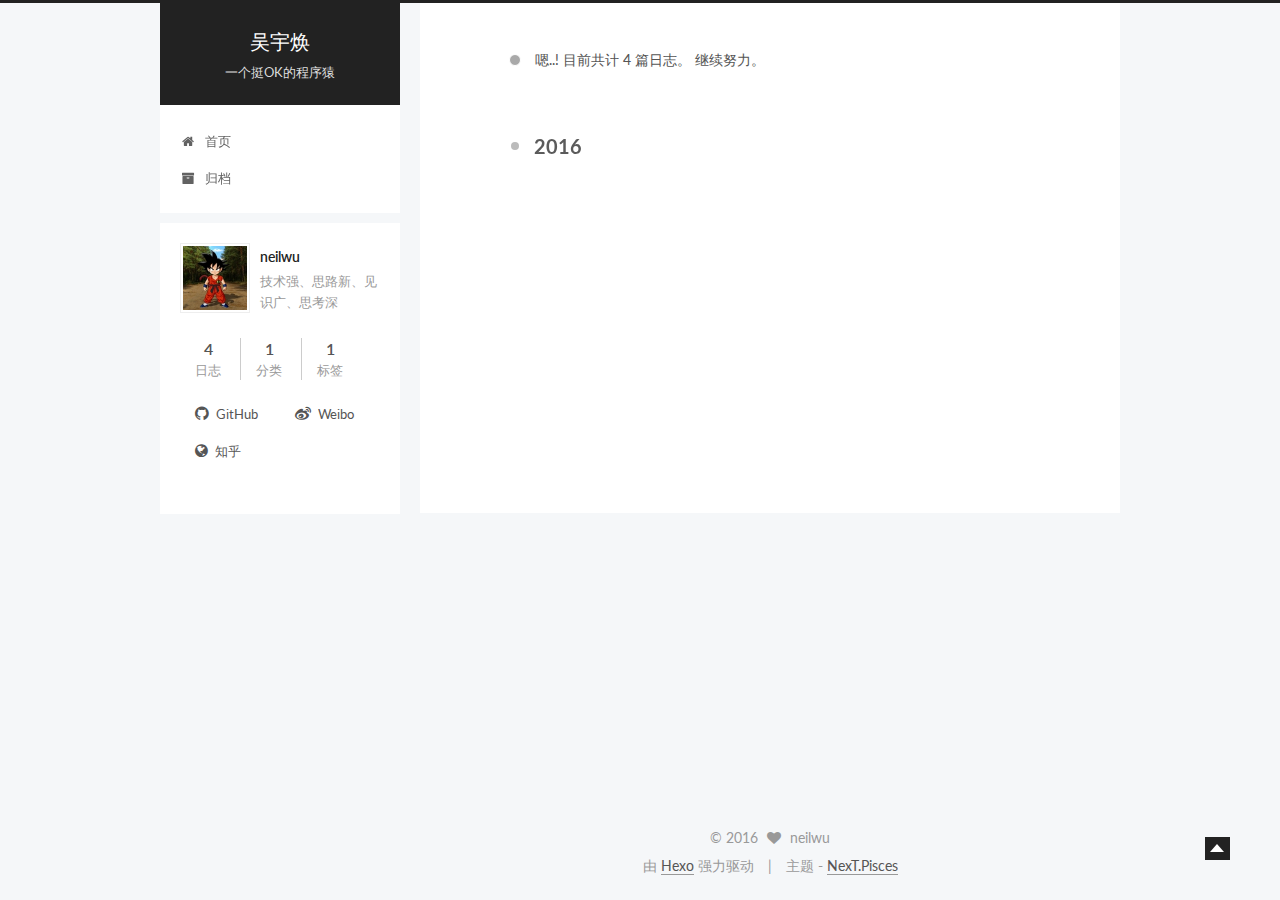
==== archives/index.html @ 469b1f45 "Site updated: 2016-02-02 16:40:14" ====
<!doctype html>



  


<html class="theme-next pisces use-motion">
<head>
  <meta charset="UTF-8"/>
<meta http-equiv="X-UA-Compatible" content="IE=edge,chrome=1" />
<meta name="viewport" content="width=device-width, initial-scale=1, maximum-scale=1"/>



<meta http-equiv="Cache-Control" content="no-transform" />
<meta http-equiv="Cache-Control" content="no-siteapp" />












  <link href="/vendors/fancybox/source/jquery.fancybox.css?v=2.1.5" rel="stylesheet" type="text/css"/>




  <link href="//fonts.googleapis.com/css?family=Lato:300,400,700,400italic&subset=latin,latin-ext" rel="stylesheet" type="text/css">



<link href="/vendors/font-awesome/css/font-awesome.min.css?v=4.4.0" rel="stylesheet" type="text/css" />

<link href="/css/main.css?v=0.5.0" rel="stylesheet" type="text/css" />


  <meta name="keywords" content="Hexo, NexT" />








  <link rel="shortcut icon" type="image/x-icon" href="/favicon.ico?v=0.5.0" />






<meta name="description">
<meta property="og:type" content="website">
<meta property="og:title" content="吴宇焕">
<meta property="og:url" content="http://wyhuan.github.io/archives/index.html">
<meta property="og:site_name" content="吴宇焕">
<meta property="og:description">
<meta name="twitter:card" content="summary">
<meta name="twitter:title" content="吴宇焕">
<meta name="twitter:description">



<script type="text/javascript" id="hexo.configuration">
  var NexT = window.NexT || {};
  var CONFIG = {
    scheme: 'Pisces',
    sidebar: {"position":"left","display":"post"},
    fancybox: true,
    motion: true,
    duoshuo: {
      userId: 0,
      author: '博主'
    }
  };
</script>

  <title> 归档 | 吴宇焕 </title>
</head>

<body itemscope itemtype="http://schema.org/WebPage" lang="zh-Hans">

  


<script>
  (function(i,s,o,g,r,a,m){i['GoogleAnalyticsObject']=r;i[r]=i[r]||function(){
            (i[r].q=i[r].q||[]).push(arguments)},i[r].l=1*new Date();a=s.createElement(o),
          m=s.getElementsByTagName(o)[0];a.async=1;a.src=g;m.parentNode.insertBefore(a,m)
  })(window,document,'script','//www.google-analytics.com/analytics.js','ga');
  ga('create', 'UA-72637749-1', 'auto');
  ga('send', 'pageview');
</script>







  
  
    
  

  <div class="container one-collumn sidebar-position-left  page-archive  ">
    <div class="headband"></div>

    <header id="header" class="header" itemscope itemtype="http://schema.org/WPHeader">
      <div class="header-inner"><div class="site-meta ">
  

  <div class="custom-logo-site-title">
    <a href="/"  class="brand" rel="start">
      <span class="logo-line-before"><i></i></span>
      <span class="site-title">吴宇焕</span>
      <span class="logo-line-after"><i></i></span>
    </a>
  </div>
  <p class="site-subtitle">一个挺OK的程序猿</p>
</div>

<div class="site-nav-toggle">
  <button>
    <span class="btn-bar"></span>
    <span class="btn-bar"></span>
    <span class="btn-bar"></span>
  </button>
</div>

<nav class="site-nav">
  

  
    <ul id="menu" class="menu ">
      
        
        <li class="menu-item menu-item-home">
          <a href="/" rel="section">
            
              <i class="menu-item-icon fa fa-home fa-fw"></i> <br />
            
            首页
          </a>
        </li>
      
        
        <li class="menu-item menu-item-archives">
          <a href="/archives" rel="section">
            
              <i class="menu-item-icon fa fa-archive fa-fw"></i> <br />
            
            归档
          </a>
        </li>
      

      
      
      
    </ul>
  

  
</nav>

 </div>
    </header>

    <main id="main" class="main">
      <div class="main-inner">
        <div class="content-wrap">
          <div id="content" class="content">
            

  <section id="posts" class="posts-collapse">
    <span class="archive-move-on"></span>

    <span class="archive-page-counter">
      
      
      
        
      
      嗯..! 目前共计 4 篇日志。 继续努力。
    </span>

    

      
      
      

      
        
        <div class="collection-title">
          <h2 class="archive-year motion-element" id="archive-year-2016">2016</h2>
        </div>
      
      

      

  <article class="post post-type-tags" itemscope itemtype="http://schema.org/Article">
    <header class="post-header">

      <h1 class="post-title">
        
            <a class="post-title-link" href="/2016/02/02/【rom类】Android Recents App应用无法关闭引起的适配问题/" itemprop="url">
              
                <span itemprop="name">【rom类】Android Recents App应用无法关闭引起的适配问题</span>
              
            </a>
        
      </h1>

      <div class="post-meta">
        <time class="post-time" itemprop="dateCreated"
              datetime="2016-02-02T16:30:08+08:00"
              content="2016-02-02" >
          02-02
        </time>
      </div>

    </header>
  </article>



    

      
      
      

      
      

      

  <article class="post post-type-tags" itemscope itemtype="http://schema.org/Article">
    <header class="post-header">

      <h1 class="post-title">
        
            <a class="post-title-link" href="/2016/01/25/【相机类】Camera拍照时快门咔嚓声适配问题/" itemprop="url">
              
                <span itemprop="name">【相机类】Camera拍照时快门咔嚓声适配问题</span>
              
            </a>
        
      </h1>

      <div class="post-meta">
        <time class="post-time" itemprop="dateCreated"
              datetime="2016-01-25T10:52:23+08:00"
              content="2016-01-25" >
          01-25
        </time>
      </div>

    </header>
  </article>



    

      
      
      

      
      

      

  <article class="post post-type-tags" itemscope itemtype="http://schema.org/Article">
    <header class="post-header">

      <h1 class="post-title">
        
            <a class="post-title-link" href="/2016/01/25/【文件类】获取Android机型设备信息的适配差异问题/" itemprop="url">
              
                <span itemprop="name">【文件类】获取Android机型设备信息的适配差异问题</span>
              
            </a>
        
      </h1>

      <div class="post-meta">
        <time class="post-time" itemprop="dateCreated"
              datetime="2016-01-25T10:52:22+08:00"
              content="2016-01-25" >
          01-25
        </time>
      </div>

    </header>
  </article>



    

      
      
      

      
      

      

  <article class="post post-type-tags" itemscope itemtype="http://schema.org/Article">
    <header class="post-header">

      <h1 class="post-title">
        
            <a class="post-title-link" href="/2016/01/25/【音频类】当Android手机插入耳机后仍为外放的尴尬/" itemprop="url">
              
                <span itemprop="name">【音频类】当Android手机插入耳机后仍为外放的尴尬</span>
              
            </a>
        
      </h1>

      <div class="post-meta">
        <time class="post-time" itemprop="dateCreated"
              datetime="2016-01-25T10:52:21+08:00"
              content="2016-01-25" >
          01-25
        </time>
      </div>

    </header>
  </article>



    

  </section>

  



          </div>
          


          

        </div>
        
          
  
  <div class="sidebar-toggle">
    <div class="sidebar-toggle-line-wrap">
      <span class="sidebar-toggle-line sidebar-toggle-line-first"></span>
      <span class="sidebar-toggle-line sidebar-toggle-line-middle"></span>
      <span class="sidebar-toggle-line sidebar-toggle-line-last"></span>
    </div>
  </div>

  <aside id="sidebar" class="sidebar">
    <div class="sidebar-inner">

      

      

      <section class="site-overview sidebar-panel  sidebar-panel-active ">
        <div class="site-author motion-element" itemprop="author" itemscope itemtype="http://schema.org/Person">
          <img class="site-author-image" itemprop="image"
               src="/images/avatar.jpg"
               alt="neilwu" />
          <p class="site-author-name" itemprop="name">neilwu</p>
          <p class="site-description motion-element" itemprop="description">技术强、思路新、见识广、思考深</p>
        </div>
        <nav class="site-state motion-element">
          <div class="site-state-item site-state-posts">
            <a href="/archives">
              <span class="site-state-item-count">4</span>
              <span class="site-state-item-name">日志</span>
            </a>
          </div>

          <div class="site-state-item site-state-categories">
            
              <span class="site-state-item-count">1</span>
              <span class="site-state-item-name">分类</span>
              
          </div>

          <div class="site-state-item site-state-tags">
            
              <span class="site-state-item-count">1</span>
              <span class="site-state-item-name">标签</span>
              
          </div>

        </nav>

        

        <div class="links-of-author motion-element">
          
            
              <span class="links-of-author-item">
                <a href="https://github.com/wyhuan" target="_blank">
                  
                    <i class="fa fa-github"></i> GitHub
                  
                </a>
              </span>
            
              <span class="links-of-author-item">
                <a href="http://weibo.com/471738293" target="_blank">
                  
                    <i class="fa fa-weibo"></i> Weibo
                  
                </a>
              </span>
            
              <span class="links-of-author-item">
                <a href="https://www.zhihu.com/people/wu-neil-51" target="_blank">
                  
                    <i class="fa fa-globe"></i> 知乎
                  
                </a>
              </span>
            
          
        </div>

        
        

        <div class="links-of-author motion-element">
          
        </div>

      </section>

      

    </div>
  </aside>


        
      </div>
    </main>

    <footer id="footer" class="footer">
      <div class="footer-inner">
        <div class="copyright" >
  
  &copy; 
  <span itemprop="copyrightYear">2016</span>
  <span class="with-love">
    <i class="icon-next-heart fa fa-heart"></i>
  </span>
  <span class="author" itemprop="copyrightHolder">neilwu</span>
</div>

<div class="powered-by">
  由 <a class="theme-link" href="http://hexo.io">Hexo</a> 强力驱动
</div>

<div class="theme-info">
  主题 -
  <a class="theme-link" href="https://github.com/iissnan/hexo-theme-next">
    NexT.Pisces
  </a>
</div>



      </div>
    </footer>

    <div class="back-to-top"></div>
  </div>

  


  



  <script type="text/javascript" src="/vendors/jquery/index.js?v=2.1.3"></script>

  <script type="text/javascript" src="/vendors/fastclick/lib/fastclick.min.js?v=1.0.6"></script>

  <script type="text/javascript" src="/vendors/jquery_lazyload/jquery.lazyload.js?v=1.9.7"></script>

  <script type="text/javascript" src="/vendors/velocity/velocity.min.js"></script>

  <script type="text/javascript" src="/vendors/velocity/velocity.ui.min.js"></script>

  <script type="text/javascript" src="/vendors/fancybox/source/jquery.fancybox.pack.js"></script>


  


  <script type="text/javascript" src="/js/src/utils.js?v=0.5.0"></script>

  <script type="text/javascript" src="/js/src/motion.js?v=0.5.0"></script>



  
  


  <script type="text/javascript" src="/js/src/affix.js?v=0.5.0"></script>

  <script type="text/javascript" src="/js/src/schemes/pisces.js?v=0.5.0"></script>



  
  
    <script type="text/javascript" id="motion.page.archive">
      $('.archive-year').velocity('transition.slideLeftIn');
    </script>
  


  


  <script type="text/javascript" src="/js/src/bootstrap.js?v=0.5.0"></script>



  

  
    
  

  <script type="text/javascript">
    var duoshuoQuery = {short_name:"neilwu"};
    (function() {
      var ds = document.createElement('script');
      ds.type = 'text/javascript';ds.async = true;
      ds.id = 'duoshuo-script';
      ds.src = (document.location.protocol == 'https:' ? 'https:' : 'http:') + '//static.duoshuo.com/embed.js';
      ds.charset = 'UTF-8';
      (document.getElementsByTagName('head')[0]
      || document.getElementsByTagName('body')[0]).appendChild(ds);
    })();
  </script>

  
    
  





  
  

  
  


</body>
</html>
---- css/main.css ----
/* normalize.css v3.0.2 | MIT License | git.io/normalize */
html {
  font-family: sans-serif; /* 1 */
  -ms-text-size-adjust: 100%; /* 2 */
  -webkit-text-size-adjust: 100%; /* 2 */
}
body {
  margin: 0;
}
article,
aside,
details,
figcaption,
figure,
footer,
header,
hgroup,
main,
menu,
nav,
section,
summary {
  display: block;
}
audio,
canvas,
progress,
video {
  display: inline-block; /* 1 */
  vertical-align: baseline; /* 2 */
}
audio:not([controls]) {
  display: none;
  height: 0;
}
[hidden],
template {
  display: none;
}
a {
  background-color: transparent;
}
a:active,
a:hover {
  outline: 0;
}
abbr[title] {
  border-bottom: 1px dotted;
}
b,
strong {
  font-weight: bold;
}
dfn {
  font-style: italic;
}
h1 {
  font-size: 2em;
  margin: 0.67em 0;
}
mark {
  background: #ff0;
  color: #000;
}
small {
  font-size: 80%;
}
sub,
sup {
  font-size: 75%;
  line-height: 0;
  position: relative;
  vertical-align: baseline;
}
sup {
  top: -0.5em;
}
sub {
  bottom: -0.25em;
}
img {
  border: 0;
}
svg:not(:root) {
  overflow: hidden;
}
figure {
  margin: 1em 40px;
}
hr {
  -moz-box-sizing: content-box;
  box-sizing: content-box;
  height: 0;
}
pre {
  overflow: auto;
}
code,
kbd,
pre,
samp {
  font-family: monospace, monospace;
  font-size: 1em;
}
button,
input,
optgroup,
select,
textarea {
  color: inherit; /* 1 */
  font: inherit; /* 2 */
  margin: 0; /* 3 */
}
button {
  overflow: visible;
}
button,
select {
  text-transform: none;
}
button,
html input[type="button"],
input[type="reset"],
input[type="submit"] {
  -webkit-appearance: button; /* 2 */
  cursor: pointer; /* 3 */
}
button[disabled],
html input[disabled] {
  cursor: default;
}
button::-moz-focus-inner,
input::-moz-focus-inner {
  border: 0;
  padding: 0;
}
input {
  line-height: normal;
}
input[type="checkbox"],
input[type="radio"] {
  box-sizing: border-box; /* 1 */
  padding: 0; /* 2 */
}
input[type="number"]::-webkit-inner-spin-button,
input[type="number"]::-webkit-outer-spin-button {
  height: auto;
}
input[type="search"] {
  -webkit-appearance: textfield; /* 1 */
  -moz-box-sizing: content-box;
  -webkit-box-sizing: content-box; /* 2 */
  box-sizing: content-box;
}
input[type="search"]::-webkit-search-cancel-button,
input[type="search"]::-webkit-search-decoration {
  -webkit-appearance: none;
}
fieldset {
  border: 1px solid #c0c0c0;
  margin: 0 2px;
  padding: 0.35em 0.625em 0.75em;
}
legend {
  border: 0; /* 1 */
  padding: 0; /* 2 */
}
textarea {
  overflow: auto;
}
optgroup {
  font-weight: bold;
}
table {
  border-collapse: collapse;
  border-spacing: 0;
}
td,
th {
  padding: 0;
}
::selection {
  background: #262a30;
  color: #fff;
}
body {
  position: relative;
  font-family: Lato, "PingFang SC", "Microsoft YaHei", sans-serif;
  font-size: 14px;
  line-height: 2;
  color: #555;
  background: #fff;
}
@media (max-width: 767px) {
  body {
    padding-right: 0 !important;
  }
}
@media (min-width: 768px) and (max-width: 991px) {
  body {
    padding-right: 0 !important;
  }
}
@media (min-width: 1600px) {
  body {
    font-size: 16px;
  }
}
h1,
h2,
h3,
h4,
h5,
h6 {
  margin: 0;
  padding: 0;
  font-weight: bold;
  line-height: 1.5;
  font-family: Lato, "PingFang SC", "Microsoft YaHei", sans-serif;
}
h2,
h3,
h4,
h5,
h6 {
  margin: 20px 0 15px;
}
h1 {
  font-size: 22px;
}
@media (max-width: 767px) {
  h1 {
    font-size: 18px;
  }
}
h2 {
  font-size: 20px;
}
@media (max-width: 767px) {
  h2 {
    font-size: 16px;
  }
}
h3 {
  font-size: 18px;
}
@media (max-width: 767px) {
  h3 {
    font-size: 14px;
  }
}
h4 {
  font-size: 16px;
}
@media (max-width: 767px) {
  h4 {
    font-size: 12px;
  }
}
h5 {
  font-size: 14px;
}
@media (max-width: 767px) {
  h5 {
    font-size: 10px;
  }
}
h6 {
  font-size: 12px;
}
@media (max-width: 767px) {
  h6 {
    font-size: 8px;
  }
}
p {
  margin: 0 0 25px 0;
}
a {
  color: #555;
  text-decoration: none;
  border-bottom: 1px solid #999;
  word-wrap: break-word;
}
a:hover {
  color: #222;
  border-bottom-color: #222;
}
ul {
  list-style: none;
}
blockquote {
  margin: 0;
  padding: 0;
}
img {
  display: block;
  margin: auto;
  max-width: 100%;
  height: auto;
}
hr {
  margin: 40px 0;
  height: 3px;
  border: none;
  background-color: #ddd;
  background-image: repeating-linear-gradient(-45deg, #fff, #fff 4px, transparent 4px, transparent 8px);
}
blockquote {
  padding: 0 15px;
  color: #666;
  border-left: 4px solid #ddd;
}
blockquote cite::before {
  content: "-";
  padding: 0 5px;
}
dt {
  font-weight: 700;
}
dd {
  margin: 0;
  padding: 0;
}
.text-left {
  text-align: left;
}
.text-center {
  text-align: center;
}
.text-right {
  text-align: right;
}
.text-justify {
  text-align: justify;
}
.text-nowrap {
  white-space: nowrap;
}
.text-lowercase {
  text-transform: lowercase;
}
.text-uppercase {
  text-transform: uppercase;
}
.text-capitalize {
  text-transform: capitalize;
}
.center-block {
  display: block;
  margin-left: auto;
  margin-right: auto;
}
.clearfix:before,
.clearfix:after {
  content: " ";
  display: table;
}
.clearfix:after {
  clear: both;
}
.pullquote {
  width: 45%;
}
.pullquote.left {
  float: left;
  margin-left: 5px;
  margin-right: 10px;
}
.pullquote.right {
  float: right;
  margin-left: 10px;
  margin-right: 5px;
}
.highlight table,
.gist table {
  width: auto;
}
.highlight table td,
.gist table td {
  border: none;
}
.highlight a,
.gist a {
  color: #222 !important;
  text-decoration: none !important;
}
.video-container {
  position: relative;
  padding-top: 60%;
  height: 0;
  overflow: hidden;
}
.video-container iframe,
.video-container object,
.video-container embed {
  position: absolute;
  top: 0;
  left: 0;
  width: 100%;
  height: 100%;
}
.affix.affix.affix {
  position: fixed;
}
.translation {
  margin-top: -20px;
  font-size: 14px;
  color: #999;
}
.use-motion .motion-element {
  opacity: 0;
}
table {
  margin: 20px 0;
  width: 100%;
  border-collapse: collapse;
  border-spacing: 0;
  border: 1px solid #ddd;
  font-size: 14px;
}
table>tbody>tr:nth-of-type(odd) {
  background-color: #f9f9f9;
}
table>tbody>tr:hover {
  background-color: #f5f5f5;
}
caption,
th,
td {
  padding: 8px;
  text-align: left;
  vertical-align: middle;
  font-weight: normal;
}
th,
td {
  border-bottom: 3px solid #ddd;
  border-right: 1px solid #eee;
}
th {
  padding-bottom: 10px;
  font-weight: 700;
}
td {
  border-bottom-width: 1px;
}
html,
body {
  height: 100%;
}
.container {
  position: relative;
  min-height: 100%;
}
.header-inner {
  margin: 0 auto;
  padding: 100px 0 70px;
  width: 700px;
}
@media (min-width: 1600px) {
  .container .header-inner {
    width: 900px;
  }
}
.main {
  padding-bottom: 150px;
}
.main-inner {
  margin: 0 auto;
  width: 700px;
}
@media (min-width: 1600px) {
  .container .main-inner {
    width: 900px;
  }
}
.footer {
  position: absolute;
  left: 0;
  bottom: 0;
  width: 100%;
  min-height: 50px;
}
.footer-inner {
  box-sizing: border-box;
  margin: 20px auto;
  width: 700px;
}
@media (min-width: 1600px) {
  .container .footer-inner {
    width: 900px;
  }
}
pre,
.highlight {
  background: #f7f7f7;
  margin: 20px 0;
  padding: 15px;
  overflow: auto;
  font-size: 13px;
  color: #4d4d4c;
  line-height: 1.6;
}
.highlight .gutter pre,
.gist .gist-file .gist-data .line-numbers {
  color: #666;
}
pre,
code {
  font-family: "Input Mono", "PT Mono", Consolas, Monaco, Menlo, monospace;
}
code {
  word-break: break-all;
  background: #eee;
  text-shadow: 0 1px #fff;
  padding: 0 0.3em;
}
pre code {
  background: none;
  text-shadow: none;
  padding: 0;
}
.highlight pre {
  border: none;
  margin: 0;
  padding: 1px;
}
.highlight table {
  margin: 0;
  width: auto;
  border: none;
}
.highlight td {
  border: none;
  padding: 0;
}
.highlight figcaption {
  font-size: 0.85em;
  color: #8e908c;
  line-height: 1em;
  margin-bottom: 1em;
}
.highlight figcaption:before,
.highlight figcaption:after {
  content: " ";
  display: table;
}
.highlight figcaption:after {
  clear: both;
}
.highlight figcaption a {
  float: right;
}
.highlight .gutter pre {
  text-align: right;
  padding-right: 20px;
}
.highlight .line {
  height: 20px;
}
.gist {
  margin: 20px 0;
  border-style: solid;
  border-color: #ccc;
  border-width: 1px 0;
  background: #f7f7f7;
  padding: 15px 40px 15px 15px;
}
.gist .gist-file {
  border: none;
  font-family: "Input Mono", "PT Mono", Consolas, Monaco, Menlo, monospace;
  margin: 0;
}
.gist .gist-file .gist-data {
  background: none;
  border: none;
}
.gist .gist-file .gist-data .line-numbers {
  background: none;
  border: none;
  padding: 0 20px 0 0;
}
.gist .gist-file .gist-data .line-data {
  padding: 0 !important;
}
.gist .gist-file .highlight {
  margin: 0;
  padding: 0;
  border: none;
}
.gist .gist-file .gist-meta {
  background: #f7f7f7;
  color: #8e908c;
  font: 13px Lato, "PingFang SC", "Microsoft YaHei", sans-serif;
  text-shadow: 0 0;
  padding: 0;
  margin-top: 1em;
  margin-left: 40px;
}
.gist .gist-file .gist-meta a {
  color: color-link;
  font-weight: normal;
}
.gist .gist-file .gist-meta a:hover {
  text-decoration: underline;
}
pre .comment {
  color: #8e908c;
}
pre .variable,
pre .attribute,
pre .tag,
pre .regexp,
pre .ruby .constant,
pre .xml .tag .title,
pre .xml .pi,
pre .xml .doctype,
pre .html .doctype,
pre .css .id,
pre .css .class,
pre .css .pseudo {
  color: #c82829;
}
pre .number,
pre .preprocessor,
pre .built_in,
pre .literal,
pre .params,
pre .constant {
  color: #f5871f;
}
pre .ruby .class .title,
pre .css .rules .attribute {
  color: #718c00;
}
pre .string,
pre .value,
pre .inheritance,
pre .header,
pre .ruby .symbol,
pre .xml .cdata {
  color: #718c00;
}
pre .title,
pre .css .hexcolor {
  color: #3e999f;
}
pre .function,
pre .python .decorator,
pre .python .title,
pre .ruby .function .title,
pre .ruby .title .keyword,
pre .perl .sub,
pre .javascript .title,
pre .coffeescript .title {
  color: #4271ae;
}
pre .keyword,
pre .javascript .function {
  color: #8959a8;
}
.full-image.full-image.full-image {
  border: none;
  max-width: 100%;
  width: auto;
  margin: 20px auto;
}
@media (min-width: 992px) {
  .full-image.full-image.full-image {
    max-width: none;
    width: 126%;
    margin: 0 -13%;
  }
}
.blockquote-center,
.page-home .post-type-quote blockquote,
.page-post-detail .post-type-quote blockquote {
  position: relative;
  margin: 40px 0;
  padding: 0;
  border-left: none;
  text-align: center;
}
.blockquote-center::before,
.page-home .post-type-quote blockquote::before,
.page-post-detail .post-type-quote blockquote::before,
.blockquote-center::after,
.page-home .post-type-quote blockquote::after,
.page-post-detail .post-type-quote blockquote::after {
  position: absolute;
  content: ' ';
  display: block;
  width: 100%;
  height: 24px;
  opacity: 0.2;
  background-repeat: no-repeat;
  background-position: 0 -6px;
  background-size: 22px 22px;
}
.blockquote-center::before,
.page-home .post-type-quote blockquote::before,
.page-post-detail .post-type-quote blockquote::before {
  top: -20px;
  background-image: url("../images/quote-l.svg");
  border-top: 1px solid #ccc;
}
.blockquote-center::after,
.page-home .post-type-quote blockquote::after,
.page-post-detail .post-type-quote blockquote::after {
  bottom: -20px;
  background-image: url("../images/quote-r.svg");
  border-bottom: 1px solid #ccc;
  background-position: 100% 8px;
}
.blockquote-center p,
.page-home .post-type-quote blockquote p,
.page-post-detail .post-type-quote blockquote p,
.blockquote-center div,
.page-home .post-type-quote blockquote div,
.page-post-detail .post-type-quote blockquote div {
  text-align: center;
}
.post .post-body .group-picture img {
  box-sizing: border-box;
  padding: 0 3px;
  border: none;
}
.post .group-picture-row {
  overflow: hidden;
  margin-top: 6px;
}
.post .group-picture-row:first-child {
  margin-top: 0;
}
.post .group-picture-column {
  float: left;
}
.page-post-detail .post-body .group-picture-column {
  float: none;
  margin-top: 10px;
  width: auto !important;
}
.page-post-detail .post-body .group-picture-column img {
  margin: 0 auto;
}
.page-archive .group-picture-container {
  overflow: hidden;
}
.page-archive .group-picture-row {
  float: left;
}
.page-archive .group-picture-row:first-child {
  margin-top: 6px;
}
.page-archive .group-picture-column {
  max-width: 150px;
  max-height: 150px;
}
.btn {
  display: inline-block;
  padding: 0 20px;
  font-size: 14px;
  color: #fff;
  background: #222;
  border: 2px solid #555;
  text-decoration: none;
  border-radius: 0;
  transition-property: background-color;
  transition-duration: 0.2s;
  transition-timing-function: ease-in-out;
  transition-delay: 0s;
}
.btn:hover,
.post-more-link .btn:hover {
  border-color: #222;
  color: #fff;
  background: #222;
}
.btn-bar {
  display: block;
  width: 22px;
  height: 2px;
  background: #555;
  border-radius: 1px;
}
.btn-bar+.btn-bar {
  margin-top: 4px;
}
.pagination {
  margin: 120px 0 40px;
  text-align: center;
  border-top: 1px solid #eee;
}
.page-number-basic,
.pagination .prev,
.pagination .next,
.pagination .page-number,
.pagination .space {
  display: inline-block;
  position: relative;
  top: -1px;
  margin: 0 10px;
  padding: 0 10px;
  line-height: 30px;
}
@media (max-width: 767px) {
  .page-number-basic,
  .pagination .prev,
  .pagination .next,
  .pagination .page-number,
  .pagination .space {
    margin: 0 5px;
  }
}
.pagination .prev,
.pagination .next,
.pagination .page-number {
  border-bottom: 0;
  border-top: 1px solid #eee;
  transition-property: border-color;
  transition-duration: 0.2s;
  transition-timing-function: ease-in-out;
  transition-delay: 0s;
}
.pagination .prev:hover,
.pagination .next:hover,
.pagination .page-number:hover {
  border-top-color: #222;
}
.pagination .space {
  padding: 0;
  margin: 0;
}
.pagination .prev {
  margin-left: 0;
}
.pagination .next {
  margin-right: 0;
}
.pagination .page-number.current {
  color: #fff;
  background: #ccc;
  border-top-color: #ccc;
}
@media (max-width: 767px) {
  .pagination {
    border-top: none;
  }
  .pagination .prev,
  .pagination .next,
  .pagination .page-number {
    margin-bottom: 10px;
    border-top: 0;
    border-bottom: 1px solid #eee;
  }
  .pagination .prev:hover,
  .pagination .next:hover,
  .pagination .page-number:hover {
    border-bottom-color: #222;
  }
}
.comments {
  margin: 60px 20px 0;
}
.tag-cloud {
  text-align: center;
}
.tag-cloud a {
  display: inline-block;
  margin: 10px;
}
.back-to-top {
  position: fixed;
  bottom: 40px;
  right: 50px;
  z-index: 1050;
  width: 15px;
  height: 13px;
  padding: 5px;
  background: #222;
  color: #fff;
  cursor: pointer;
  -webkit-transform: translateZ(0);
}
@media (max-width: 767px) {
  .back-to-top {
    display: none;
  }
}
@media (min-width: 768px) and (max-width: 991px) {
  .back-to-top {
    display: none;
  }
}
.back-to-top:before {
  display: block;
  content: " ";
  margin-top: 2px;
  width: 0;
  height: 0;
  border-width: 0 7px 8px 7px;
  border-color: transparent transparent #fff transparent;
  border-style: solid;
}
.header {
  background: #fff;
}
.header-inner {
  position: relative;
}
.headband {
  height: 3px;
  background: #222;
}
.site-meta {
  margin: 0;
  text-align: center;
}
@media (max-width: 767px) {
  .site-meta {
    text-align: center;
  }
}
.brand {
  position: relative;
  display: inline-block;
  padding: 0 40px;
  color: #fff;
  background: #222;
  border-bottom: none;
  font-family: Lato, "PingFang SC", "Microsoft YaHei", sans-serif;
}
.brand:hover {
  color: #fff;
}
.logo {
  display: inline-block;
  margin-right: 5px;
  line-height: 36px;
  vertical-align: top;
}
.site-title {
  display: inline-block;
  vertical-align: top;
  line-height: 36px;
  font-size: 20px;
  font-weight: normal;
}
.site-subtitle {
  margin-top: 10px;
  font-size: 13px;
  color: #ddd;
}
.use-motion .brand {
  opacity: 0;
}
.use-motion .logo,
.use-motion .site-title,
.use-motion .site-subtitle {
  opacity: 0;
  position: relative;
  top: -10px;
}
.site-nav-toggle {
  display: none;
  position: absolute;
  top: 10px;
  left: 10px;
}
@media (max-width: 767px) {
  .site-nav-toggle {
    display: block;
  }
}
.site-nav-toggle button {
  margin-top: 2px;
  padding: 9px 10px;
  background: transparent;
  border: none;
}
@media (max-width: 767px) {
  .site-nav {
    display: none;
    margin: 0 -10px;
    padding: 0 10px;
    clear: both;
    border-top: 1px solid #ddd;
  }
}
@media (min-width: 768px) and (max-width: 991px) {
  .site-nav {
    display: block !important;
  }
}
@media (min-width: 992px) {
  .site-nav {
    display: block !important;
  }
}
.menu {
  margin-top: 20px;
  padding-left: 0;
  text-align: center;
}
@media (max-width: 767px) {
  .menu {
    padding-left: 10px;
  }
}
.menu .menu-item {
  display: inline-block;
  margin: 0 10px;
}
@media screen and (max-width: 767px) {
  .menu .menu-item {
    margin-top: 10px;
  }
}
.menu .menu-item a {
  display: block;
  font-size: 13px;
  text-transform: capitalize;
  line-height: 1.5;
  border-bottom: 1px solid transparent;
  transition-property: border-color;
  transition-duration: 0.2s;
  transition-timing-function: ease-in-out;
  transition-delay: 0s;
}
.menu .menu-item a:hover,
.menu-item-active a {
  border-bottom-color: #222;
}
.use-motion .menu-item {
  opacity: 0;
}
.post-body .fancybox img {
  display: block !important;
  margin: 0 auto;
  cursor: pointer;
  cursor: zoom-in;
  cursor: -webkit-zoom-in;
}
.post-body .image-caption,
.post-body .figure .caption {
  margin: 10px auto 15px;
  text-align: center;
  font-size: 14px;
  color: #999;
  font-weight: bold;
  line-height: 1;
}
.post-sticky-flag {
  display: inline-block;
  font-size: 16px;
  -ms-transform: rotate(30deg);
  transform: rotate(30deg);
}
.posts-expand {
  padding-top: 40px;
}
@media (max-width: 767px) {
  .posts-expand {
    margin: 0 20px;
  }
  .post-body pre,
  .post-body .highlight {
    padding: 10px;
  }
  .post-body pre .gutter pre,
  .post-body .highlight .gutter pre {
    padding-right: 10px;
  }
}
@media (min-width: 992px) {
  .posts-expand .post-body {
    text-align: justify;
  }
}
.posts-expand .post-body h2,
.posts-expand .post-body h3,
.posts-expand .post-body h4,
.posts-expand .post-body h5,
.posts-expand .post-body h6 {
  padding-top: 10px;
}
.posts-expand .post-body h2 .header-anchor,
.posts-expand .post-body h3 .header-anchor,
.posts-expand .post-body h4 .header-anchor,
.posts-expand .post-body h5 .header-anchor,
.posts-expand .post-body h6 .header-anchor {
  float: right;
  margin-left: 10px;
  color: #ccc;
  border-bottom-style: none;
  visibility: hidden;
}
.posts-expand .post-body h2 .header-anchor:hover,
.posts-expand .post-body h3 .header-anchor:hover,
.posts-expand .post-body h4 .header-anchor:hover,
.posts-expand .post-body h5 .header-anchor:hover,
.posts-expand .post-body h6 .header-anchor:hover {
  color: inherit;
}
.posts-expand .post-body h2:hover .header-anchor,
.posts-expand .post-body h3:hover .header-anchor,
.posts-expand .post-body h4:hover .header-anchor,
.posts-expand .post-body h5:hover .header-anchor,
.posts-expand .post-body h6:hover .header-anchor {
  visibility: visible;
}
.posts-expand .post-body img {
  box-sizing: border-box;
  margin: auto;
  padding: 3px;
  border: 1px solid #ddd;
}
.posts-expand .fancybox img {
  margin: 0 auto;
}
@media (max-width: 767px) {
  .posts-collapse {
    margin: 0 20px;
  }
  .posts-collapse .post-title,
  .posts-collapse .post-meta {
    display: block;
    width: auto;
    text-align: left;
  }
}
.posts-collapse {
  margin-left: 55px;
}
@media (max-width: 767px) {
  .posts-collapse {
    margin: 0 20px;
  }
}
.posts-collapse .collection-title {
  position: relative;
  margin: 60px 0;
}
.posts-collapse .collection-title h2 {
  margin-left: 20px;
}
.posts-collapse .collection-title small {
  color: #bbb;
}
.posts-collapse .collection-title::before {
  content: " ";
  position: absolute;
  left: 0;
  top: 50%;
  margin-left: -4px;
  margin-top: -4px;
  width: 8px;
  height: 8px;
  background: #bbb;
  border-radius: 50%;
}
.posts-collapse .post {
  margin: 30px 0;
}
.posts-collapse .post-header {
  position: relative;
  transition-duration: 0.2s;
  transition-timing-function: ease-in-out;
  transition-delay: 0s;
  transition-property: border;
  border-bottom: 1px dashed #ccc;
}
.posts-collapse .post-header::before {
  content: " ";
  position: absolute;
  left: 0;
  top: 12px;
  width: 6px;
  height: 6px;
  margin-left: -4px;
  background: #bbb;
  border-radius: 50%;
  border: 1px solid #fff;
  transition-duration: 0.2s;
  transition-timing-function: ease-in-out;
  transition-delay: 0s;
  transition-property: background;
}
.posts-collapse .post-header:hover {
  border-bottom-color: #666;
}
.posts-collapse .post-header:hover::before {
  background: #222;
}
.posts-collapse .post-meta {
  position: absolute;
  font-size: 12px;
  left: 20px;
  top: 5px;
}
.posts-collapse .post-comments-count {
  display: none;
}
.posts-collapse .post-title {
  margin-left: 60px;
  font-size: 16px;
  font-weight: normal;
  font-family: Lato, "PingFang SC", "Microsoft YaHei", sans-serif;
  line-height: inherit;
}
.posts-collapse .post-title::after {
  margin-left: 3px;
  opacity: 0.6;
}
.posts-collapse .post-title a {
  color: #666;
  border-bottom: none;
}
.page-home .post-type-quote .post-header,
.page-post-detail .post-type-quote .post-header,
.page-home .post-type-quote .post-tags,
.page-post-detail .post-type-quote .post-tags {
  display: none;
}
.posts-expand .post-title {
  font-size: 26px;
  text-align: center;
  word-break: break-word;
}
@media (max-width: 767px) {
  .posts-expand .post-title {
    font-size: 22px;
  }
}
.posts-expand .post-title-link {
  display: inline-block;
  position: relative;
  color: #555;
  border-bottom: none;
  line-height: 1.2;
  vertical-align: top;
}
.posts-expand .post-title-link::before {
  content: "";
  position: absolute;
  width: 100%;
  height: 2px;
  bottom: 0;
  left: 0;
  background-color: #000;
  visibility: hidden;
  transform: scaleX(0);
  transition-duration: 0.2s;
  transition-timing-function: ease-in-out;
  transition-delay: 0s;
}
.posts-expand .post-title-link:hover::before {
  visibility: visible;
  transform: scaleX(1);
}
.posts-expand .post-title-link .fa {
  font-size: 16px;
}
.posts-expand .post-meta {
  margin: 3px 0 60px 0;
  color: #999;
  font-size: 12px;
  text-align: center;
}
.posts-expand .post-meta .post-category-list {
  display: inline-block;
  margin: 0;
  padding: 3px;
}
.posts-expand .post-meta .post-category-list-link {
  color: #999;
}
.post-meta-item-icon {
  display: none;
  margin-right: 3px;
}
@media (min-width: 768px) and (max-width: 991px) {
  .post-meta-item-icon {
    display: inline-block;
  }
}
@media (max-width: 767px) {
  .post-meta-item-icon {
    display: inline-block;
  }
}
@media (min-width: 768px) and (max-width: 991px) {
  .post-meta-item-text {
    display: none;
  }
}
@media (max-width: 767px) {
  .post-meta-item-text {
    display: none;
  }
}
@media (max-width: 767px) {
  .posts-expand .post-comments-count {
    display: none;
  }
}
.post-more-link {
  margin-top: 50px;
}
.post-more-link .btn {
  color: #555;
  font-size: 14px;
  background: #fff;
  border-radius: 2px;
}
.posts-expand .post-tags {
  margin-top: 40px;
  text-align: center;
}
.posts-expand .post-tags a {
  display: inline-block;
  margin-right: 10px;
  font-size: 13px;
}
.post-nav {
  overflow: hidden;
  margin-top: 60px;
  padding: 10px;
  white-space: nowrap;
  border-top: 1px solid #eee;
}
.post-nav-item {
  display: inline-block;
  width: 50%;
  white-space: normal;
}
.post-nav-item a {
  position: relative;
  display: inline-block;
  line-height: 25px;
  font-size: 14px;
  color: #555;
  border-bottom: none;
}
.post-nav-item a:hover {
  color: #222;
  border-bottom: none;
}
.post-nav-item a:active {
  top: 2px;
}
.post-nav-item a i {
  font-size: 12px;
}
.post-nav-prev {
  text-align: right;
}
.posts-expand .post-eof {
  display: block;
  margin: 80px auto 60px;
  width: 8%;
  height: 1px;
  background: #ccc;
  text-align: center;
}
.post:last-child .post-eof.post-eof.post-eof {
  display: none;
}
.post-gallery {
  display: table;
  table-layout: fixed;
  width: 100%;
  border-collapse: separate;
}
.post-gallery-row {
  display: table-row;
}
.post-gallery .post-gallery-img {
  display: table-cell;
  text-align: center;
  vertical-align: middle;
  border: none;
}
.post-gallery .post-gallery-img img {
  max-width: 100%;
  max-height: 100%;
  border: none;
}
.fancybox-close,
.fancybox-close:hover {
  border: none;
}
.sidebar {
  width: 0;
  position: fixed;
  right: 0;
  top: 0;
  bottom: 0;
  z-index: 1040;
  box-shadow: inset 0 2px 6px #000;
  background: #222;
  -webkit-transform: translateZ(0);
}
.sidebar a {
  color: #999;
  border-bottom-color: #555;
}
.sidebar a:hover {
  color: #eee;
}
@media (min-width: 768px) and (max-width: 991px) {
  .sidebar {
    display: none !important;
  }
}
@media (max-width: 767px) {
  .sidebar {
    display: none !important;
  }
}
.sidebar-inner {
  position: relative;
  padding: 20px 10px;
  color: #999;
  text-align: center;
}
.sidebar-toggle {
  position: fixed;
  right: 50px;
  bottom: 45px;
  width: 15px;
  height: 15px;
  padding: 5px;
  background: #222;
  line-height: 0;
  z-index: 1050;
  cursor: pointer;
  -webkit-transform: translateZ(0);
}
@media (min-width: 768px) and (max-width: 991px) {
  .sidebar-toggle {
    display: none;
  }
}
@media (max-width: 767px) {
  .sidebar-toggle {
    display: none;
  }
}
.sidebar-toggle-line {
  position: relative;
  display: inline-block;
  vertical-align: top;
  height: 2px;
  width: 100%;
  background: #fff;
  margin-top: 3px;
}
.sidebar-toggle-line:first-child {
  margin-top: 0;
}
.site-author-image {
  display: block;
  margin: 0 auto;
  max-width: 96px;
  height: auto;
  border: 2px solid #333;
  padding: 2px;
}
.site-author-name {
  margin: 5px 0 0;
  color: #222;
}
.site-description {
  margin-top: 5px;
  font-size: 13px;
  color: #999;
}
.site-state {
  overflow: hidden;
  line-height: 1.4;
  white-space: nowrap;
}
.site-state-item {
  display: inline-block;
  padding: 0 15px;
  border-left: 1px solid #ccc;
}
.site-state-item:first-child {
  border-left: none;
}
.site-state-item a {
  border-bottom: none;
}
.site-state-item-count {
  display: block;
  text-align: center;
  color: inherit;
  font-weight: 600;
  font-size: 16px;
}
.site-state-item-name {
  font-size: 13px;
  color: #999;
}
.feed-link {
  margin-top: 20px;
}
.feed-link a {
  display: inline-block;
  padding: 0 15px;
  color: #fc6423;
  border: 1px solid #fc6423;
  border-radius: 4px;
}
.feed-link a i {
  color: #fc6423;
  font-size: 14px;
}
.feed-link a:hover {
  color: #fff;
  background: #fc6423;
}
.feed-link a:hover i {
  color: #fff;
}
.links-of-author {
  margin-top: 20px;
}
.links-of-author a {
  display: inline-block;
  vertical-align: middle;
  margin-right: 10px;
  margin-bottom: 10px;
  border-bottom-color: #555;
  font-size: 13px;
}
.links-of-author a:before {
  display: inline-block;
  vertical-align: middle;
  margin-right: 3px;
  content: " ";
  width: 4px;
  height: 4px;
  border-radius: 50%;
  background: #7436f4;
}
.sidebar-nav {
  margin: 0 0 20px;
  padding-left: 0;
}
.sidebar-nav li {
  display: inline-block;
  cursor: pointer;
  border-bottom: 1px solid transparent;
  font-size: 14px;
  color: #555;
}
.sidebar-nav li:hover {
  color: #222;
}
.page-post-detail .sidebar-nav-toc {
  padding: 0 5px;
}
.page-post-detail .sidebar-nav-overview {
  margin-left: 10px;
}
.sidebar-nav .sidebar-nav-active {
  color: #222;
  border-bottom-color: #222;
}
.sidebar-nav .sidebar-nav-active:hover {
  color: #222;
}
.sidebar-panel {
  display: none;
}
.sidebar-panel-active {
  display: block;
}
.post-toc {
  overflow: hidden;
  position: relative;
}
.post-toc-empty {
  font-size: 14px;
  color: #666;
}
.post-toc ol {
  overflow: auto;
  margin: 0;
  padding: 0 10px 10px;
  text-align: left;
  list-style: none;
  font-size: 14px;
}
.post-toc ol a {
  color: #555;
}
.post-toc ol a:hover {
  color: #222;
}
.post-toc .nav .nav-child {
  display: none;
}
.post-toc .nav .active > .nav-child {
  display: block;
}
.post-toc .nav .active-current > .nav-child {
  display: block;
}
.post-toc .nav .active-current > .nav-child > .nav-item {
  display: block;
}
.post-toc .nav .active > a {
  color: #ccc;
}
.post-toc .nav .active-current > a {
  color: #222;
}
.post-toc .nav .active-current > a:hover {
  color: #222;
}
.post-toc-indicator {
  height: 20px;
  text-align: center;
  color: #fff;
  font-size: 14px;
}
.post-toc-indicator-top {
  opacity: 0;
  margin-top: 10px;
}
.post-toc-indicator-bottom {
  position: absolute;
  width: 100%;
}
.footer {
  font-size: 14px;
  color: #999;
}
.footer img {
  border: none;
}
.footer-inner {
  text-align: center;
}
.with-love {
  display: inline-block;
  margin: 0 5px;
}
.powered-by,
.theme-info {
  display: inline-block;
}
.powered-by {
  margin-right: 10px;
}
.powered-by::after {
  content: "|";
  padding-left: 10px;
}
.cc-license {
  margin-top: 10px;
  text-align: center;
}
.cc-license .cc-opacity {
  opacity: 0.7;
  border-bottom: none;
}
.cc-license .cc-opacity:hover {
  opacity: 0.9;
}
.cc-license img {
  display: inline-block;
}
.theme-next #ds-thread #ds-reset {
  color: #555;
}
.theme-next #ds-thread #ds-reset .ds-replybox {
  margin-bottom: 30px;
}
.theme-next #ds-thread #ds-reset .ds-replybox .ds-avatar,
.theme-next #ds-reset .ds-avatar img {
  box-shadow: none;
}
.theme-next #ds-thread #ds-reset .ds-textarea-wrapper {
  border-color: #c7d4e1;
  background: none;
  border-top-right-radius: 3px;
  border-top-left-radius: 3px;
}
.theme-next #ds-thread #ds-reset .ds-textarea-wrapper textarea {
  height: 60px;
}
.theme-next #ds-reset .ds-rounded-top {
  border-radius: 0;
}
.theme-next #ds-thread #ds-reset .ds-post-toolbar {
  box-sizing: border-box;
  border: 1px solid #c7d4e1;
  background: #f6f8fa;
}
.theme-next #ds-thread #ds-reset .ds-post-options {
  height: 40px;
  border: none;
  background: none;
}
.theme-next #ds-thread #ds-reset .ds-toolbar-buttons {
  top: 11px;
}
.theme-next #ds-thread #ds-reset .ds-sync {
  top: 5px;
}
.theme-next #ds-thread #ds-reset .ds-post-button {
  top: 4px;
  right: 5px;
  width: 90px;
  height: 30px;
  border: 1px solid #c5ced7;
  border-radius: 3px;
  background-image: linear-gradient(#fbfbfc, #f5f7f9);
  color: #60676d;
}
.theme-next #ds-thread #ds-reset .ds-post-button:hover {
  background-position: 0 -30px;
  color: #60676d;
}
.theme-next #ds-thread #ds-reset .ds-comments-info {
  padding: 10px 0;
}
.theme-next #ds-thread #ds-reset .ds-sort {
  display: none;
}
.theme-next #ds-thread #ds-reset li.ds-tab a.ds-current {
  border: none;
  background: #f6f8fa;
  color: #60676d;
}
.theme-next #ds-thread #ds-reset li.ds-tab a.ds-current:hover {
  background-color: #e9f0f7;
  color: #60676d;
}
.theme-next #ds-thread #ds-reset li.ds-tab a {
  border-radius: 2px;
  padding: 5px;
}
.theme-next #ds-thread #ds-reset .ds-login-buttons p {
  color: #999;
  line-height: 36px;
}
.theme-next #ds-thread #ds-reset .ds-login-buttons .ds-service-list li {
  height: 28px;
}
.theme-next #ds-thread #ds-reset .ds-service-list a {
  background: none;
  padding: 5px;
  border: 1px solid;
  border-radius: 3px;
  text-align: center;
}
.theme-next #ds-thread #ds-reset .ds-service-list a:hover {
  color: #fff;
  background: #666;
}
.theme-next #ds-thread #ds-reset .ds-service-list .ds-weibo {
  color: #fc9b00;
  border-color: #fc9b00;
}
.theme-next #ds-thread #ds-reset .ds-service-list .ds-weibo:hover {
  background: #fc9b00;
}
.theme-next #ds-thread #ds-reset .ds-service-list .ds-qq {
  color: #60a3ec;
  border-color: #60a3ec;
}
.theme-next #ds-thread #ds-reset .ds-service-list .ds-qq:hover {
  background: #60a3ec;
}
.theme-next #ds-thread #ds-reset .ds-service-list .ds-renren {
  color: #2e7ac4;
  border-color: #2e7ac4;
}
.theme-next #ds-thread #ds-reset .ds-service-list .ds-renren:hover {
  background: #2e7ac4;
}
.theme-next #ds-thread #ds-reset .ds-service-list .ds-douban {
  color: #37994c;
  border-color: #37994c;
}
.theme-next #ds-thread #ds-reset .ds-service-list .ds-douban:hover {
  background: #37994c;
}
.theme-next #ds-thread #ds-reset .ds-service-list .ds-kaixin {
  color: #fef20d;
  border-color: #fef20d;
}
.theme-next #ds-thread #ds-reset .ds-service-list .ds-kaixin:hover {
  background: #fef20d;
}
.theme-next #ds-thread #ds-reset .ds-service-list .ds-netease {
  color: #f00;
  border-color: #f00;
}
.theme-next #ds-thread #ds-reset .ds-service-list .ds-netease:hover {
  background: #f00;
}
.theme-next #ds-thread #ds-reset .ds-service-list .ds-sohu {
  color: #ffcb05;
  border-color: #ffcb05;
}
.theme-next #ds-thread #ds-reset .ds-service-list .ds-sohu:hover {
  background: #ffcb05;
}
.theme-next #ds-thread #ds-reset .ds-service-list .ds-baidu {
  color: #2831e0;
  border-color: #2831e0;
}
.theme-next #ds-thread #ds-reset .ds-service-list .ds-baidu:hover {
  background: #2831e0;
}
.theme-next #ds-thread #ds-reset .ds-service-list .ds-google {
  color: #166bec;
  border-color: #166bec;
}
.theme-next #ds-thread #ds-reset .ds-service-list .ds-google:hover {
  background: #166bec;
}
.theme-next #ds-thread #ds-reset .ds-service-list .ds-weixin {
  color: #00ce0d;
  border-color: #00ce0d;
}
.theme-next #ds-thread #ds-reset .ds-service-list .ds-weixin:hover {
  background: #00ce0d;
}
.theme-next #ds-thread #ds-reset .ds-service-list .ds-more-services {
  border: none;
}
.theme-next #ds-thread #ds-reset .ds-service-list .ds-more-services:hover {
  background: none;
}
.theme-next #ds-reset .duoshuo-ua-admin {
  display: inline-block;
  color: #f00;
}
.theme-next #ds-reset .duoshuo-ua-platform,
.theme-next #ds-reset .duoshuo-ua-browser {
  color: #ccc;
}
.theme-next #ds-reset .duoshuo-ua-platform .fa,
.theme-next #ds-reset .duoshuo-ua-browser .fa {
  display: inline-block;
  margin-right: 3px;
}
.theme-next #ds-reset .duoshuo-ua-separator {
  display: inline-block;
  margin-left: 5px;
}
.theme-next .this_ua {
  background-color: #ccc !important;
  border-radius: 4px;
  padding: 0 5px !important;
  margin: 1px 1px !important;
  border: 1px solid #bbb !important;
  color: #fff;
  display: inline-block !important;
}
.theme-next .this_ua.admin {
  background-color: #d9534f !important;
  border-color: #d9534f !important;
}
.theme-next .this_ua.platform.iOS,
.theme-next .this_ua.platform.Mac,
.theme-next .this_ua.platform.Windows {
  background-color: #39b3d7 !important;
  border-color: #46b8da !important;
}
.theme-next .this_ua.platform.Linux {
  background-color: #3a3a3a !important;
  border-color: #1f1f1f !important;
}
.theme-next .this_ua.platform.Android {
  background-color: #00c47d !important;
  border-color: #01b171 !important;
}
.theme-next .this_ua.browser.Mobile,
.theme-next .this_ua.browser.Chrome {
  background-color: #5cb85c !important;
  border-color: #4cae4c !important;
}
.theme-next .this_ua.browser.Firefox {
  background-color: #f0ad4e !important;
  border-color: #eea236 !important;
}
.theme-next .this_ua.browser.Maxthon,
.theme-next .this_ua.browser.IE {
  background-color: #428bca !important;
  border-color: #357ebd !important;
}
.theme-next .this_ua.browser.baidu,
.theme-next .this_ua.browser.UCBrowser,
.theme-next .this_ua.browser.Opera {
  background-color: #d9534f !important;
  border-color: #d43f3a !important;
}
.theme-next .this_ua.browser.Android,
.theme-next .this_ua.browser.QQBrowser {
  background-color: #78ace9 !important;
  border-color: #4cae4c !important;
}
.post-spread {
  margin-top: 20px;
  text-align: center;
}
.jiathis_style {
  display: inline-block;
}
.jiathis_style a {
  border: none;
}
.use-motion .post {
  opacity: 0;
}
.page-archive .archive-page-counter {
  position: relative;
  top: 3px;
  left: 20px;
}
@media (max-width: 767px) {
  .page-archive .archive-page-counter {
    top: 5px;
  }
}
.page-archive .posts-collapse {
  position: relative;
}
.page-archive .posts-collapse::after {
  top: 20px;
  left: 0;
  margin-left: -2px;
  width: 4px;
  height: 100%;
  background: #f5f5f5;
  z-index: -1;
}
.page-archive .posts-collapse .archive-move-on {
  position: absolute;
  top: 11px;
  left: 0;
  margin-left: -6px;
  width: 10px;
  height: 10px;
  opacity: 0.5;
  background: #555;
  border: 1px solid #fff;
  border-radius: 50%;
}
.page-archive .posts-collapse::before,
.page-archive .posts-collapse::after {
  content: " ";
  position: absolute;
}
.category-all-page .category-all-title {
  text-align: center;
}
.category-all-page .category-all {
  margin-top: 20px;
}
.category-all-page .category-list {
  margin: 0;
  padding: 0;
  list-style: none;
}
.category-all-page .category-list-item {
  display: inline-block;
  margin: 10px;
}
.category-all-page .category-list-count {
  color: #bbb;
}
.category-all-page .category-list-count:before {
  display: inline;
  content: " (";
}
.category-all-page .category-list-count:after {
  display: inline;
  content: ") ";
}
.page-post-detail .sidebar-toggle-line {
  background: #222;
}
.page-post-detail .comments {
  overflow: hidden;
}
body {
  background: #f5f7f9;
}
@media (min-width: 992px) {
  .full-image.full-image.full-image {
    max-width: none;
    width: 118%;
    margin: 0 -9%;
  }
}
.header {
  position: relative;
  margin: 0 auto;
  width: 960px;
}
@media (min-width: 768px) and (max-width: 991px) {
  .header {
    width: auto;
  }
}
@media (max-width: 767px) {
  .header {
    width: auto;
  }
}
.header-inner {
  position: absolute;
  top: 0;
  overflow: hidden;
  padding: 0;
  width: 240px;
  background: #fff;
}
@media (min-width: 1600px) {
  .container .header-inner {
    width: 240px;
  }
}
@media (min-width: 768px) and (max-width: 991px) {
  .header-inner {
    position: relative;
    width: auto;
  }
}
@media (max-width: 767px) {
  .header-inner {
    position: relative;
    width: auto;
  }
}
.main:before,
.main:after {
  content: " ";
  display: table;
}
.main:after {
  clear: both;
}
@media (min-width: 768px) and (max-width: 991px) {
  .main {
    padding-bottom: 100px;
  }
}
@media (max-width: 767px) {
  .main {
    padding-bottom: 100px;
  }
}
.container .main-inner {
  width: 960px;
}
@media (min-width: 768px) and (max-width: 991px) {
  .container .main-inner {
    width: auto;
  }
}
@media (max-width: 767px) {
  .container .main-inner {
    width: auto;
  }
}
.content-wrap {
  float: right;
  box-sizing: border-box;
  padding: 40px;
  width: 700px;
  background: #fff;
}
@media (min-width: 768px) and (max-width: 991px) {
  .content-wrap {
    width: 100%;
    padding: 20px;
  }
}
@media (max-width: 767px) {
  .content-wrap {
    width: 100%;
    padding: 20px;
  }
}
.sidebar {
  position: static;
  float: left;
  margin-top: 300px;
  width: 240px;
  background: #fff;
  box-shadow: none;
}
@media (min-width: 768px) and (max-width: 991px) {
  .sidebar {
    display: none;
  }
}
@media (max-width: 767px) {
  .sidebar {
    display: none;
  }
}
.sidebar-toggle {
  display: none;
}
.footer-inner {
  width: 960px;
}
.footer-inner:before {
  content: " ";
  float: left;
  width: 260px;
  min-height: 50px;
}
@media (min-width: 768px) and (max-width: 991px) {
  .footer-inner {
    width: auto;
  }
  .footer-inner:before {
    display: none;
  }
}
@media (max-width: 767px) {
  .footer-inner {
    width: auto;
  }
  .footer-inner:before {
    display: none;
  }
}
.sidebar-position-right .header-inner {
  right: 0;
}
.sidebar-position-right .content-wrap {
  float: left;
}
.sidebar-position-right .sidebar {
  float: right;
}
.sidebar-position-right .footer-inner:before {
  float: right;
}
.site-meta {
  padding: 20px 0;
  color: #fff;
  background: #222;
}
@media (min-width: 768px) and (max-width: 991px) {
  .site-meta {
    box-shadow: 0 0 16px rgba(0,0,0,0.5);
  }
}
@media (max-width: 767px) {
  .site-meta {
    box-shadow: 0 0 16px rgba(0,0,0,0.5);
  }
}
.brand {
  display: block;
  background: none;
}
.brand:hover {
  color: #fff;
}
.site-subtitle {
  margin: 0;
}
.site-search {
  display: none;
}
.site-nav {
  border-top: none;
}
@media (min-width: 768px) and (max-width: 991px) {
  .site-nav {
    display: none !important;
  }
}
@media (min-width: 768px) and (max-width: 991px) {
  .site-nav-on {
    display: block !important;
  }
}
.menu .menu-item {
  display: block;
  margin: 0;
  list-style: none;
}
.menu .menu-item a {
  position: relative;
  box-sizing: border-box;
  padding: 5px 20px;
  text-align: left;
  line-height: inherit;
  transition-property: background-color;
  transition-duration: 0.2s;
  transition-timing-function: ease-in-out;
  transition-delay: 0s;
}
.menu .menu-item a:hover,
.menu-item-active a {
  background: #f9f9f9;
  border-bottom-color: #fff;
}
.menu .menu-item br {
  display: none;
}
.menu .menu-item .fa {
  margin-right: 5px;
}
.menu-item-active a:after {
  content: " ";
  position: absolute;
  top: 50%;
  margin-top: -3px;
  right: 15px;
  width: 6px;
  height: 6px;
  border-radius: 50%;
  background-color: #bbb;
}
.btn-bar {
  background-color: #fff;
}
.site-nav-toggle {
  top: 20px;
  left: 20px;
}
@media (min-width: 768px) and (max-width: 991px) {
  .site-nav-toggle {
    display: block;
  }
}
.use-motion .sidebar .motion-element {
  opacity: 1;
}
.sidebar {
  display: none;
  right: auto;
  bottom: auto;
  -webkit-transform: none;
}
.sidebar-inner {
  box-sizing: border-box;
  width: 240px;
  color: #555;
  background: #fff;
}
.sidebar-inner.affix {
  top: 0px;
  position: fixed;
}
.site-overview {
  margin: 0 10px;
  text-align: left;
}
.site-author:before,
.site-author:after {
  content: " ";
  display: table;
}
.site-author:after {
  clear: both;
}
.site-author-image {
  float: left;
  margin-right: 10px;
  max-width: 64px;
  border-width: 1px;
  border-color: #eee;
}
.site-author-name {
  margin: 0;
  font-weight: 600;
}
.site-description {
  margin-top: 0;
  line-height: 1.6;
}
.sidebar a {
  color: #555;
}
.sidebar a:hover {
  color: #222;
}
.links-of-author-item a:before {
  display: none;
}
.links-of-author-item a {
  border-bottom: none;
  text-decoration: underline;
}
.feed-link {
  border-top: 1px dotted #ccc;
  border-bottom: 1px dotted #ccc;
  text-align: center;
}
.feed-link a {
  display: block;
  color: #fc6423;
  border: none;
}
.feed-link a:hover {
  background: none;
  color: #e34603;
}
.feed-link a:hover i {
  color: #e34603;
}
.links-of-author-item {
  display: inline-block;
  width: 48%;
}
.links-of-author-item a {
  box-sizing: border-box;
  display: block;
  margin-right: 0;
  padding: 0 15px;
  text-decoration: none;
}
.links-of-author-item a:hover {
  border-radius: 4px;
  background: #eee;
}
.links-of-author-item .fa {
  margin-right: 4px;
  font-size: 16px;
}
.links-of-author-item .fa-globe {
  font-size: 15px;
}
.post-toc ol {
  padding: 0 20px 10px;
}
@media (max-width: 767px) {
  .post-body {
    text-align: justify;
  }
}
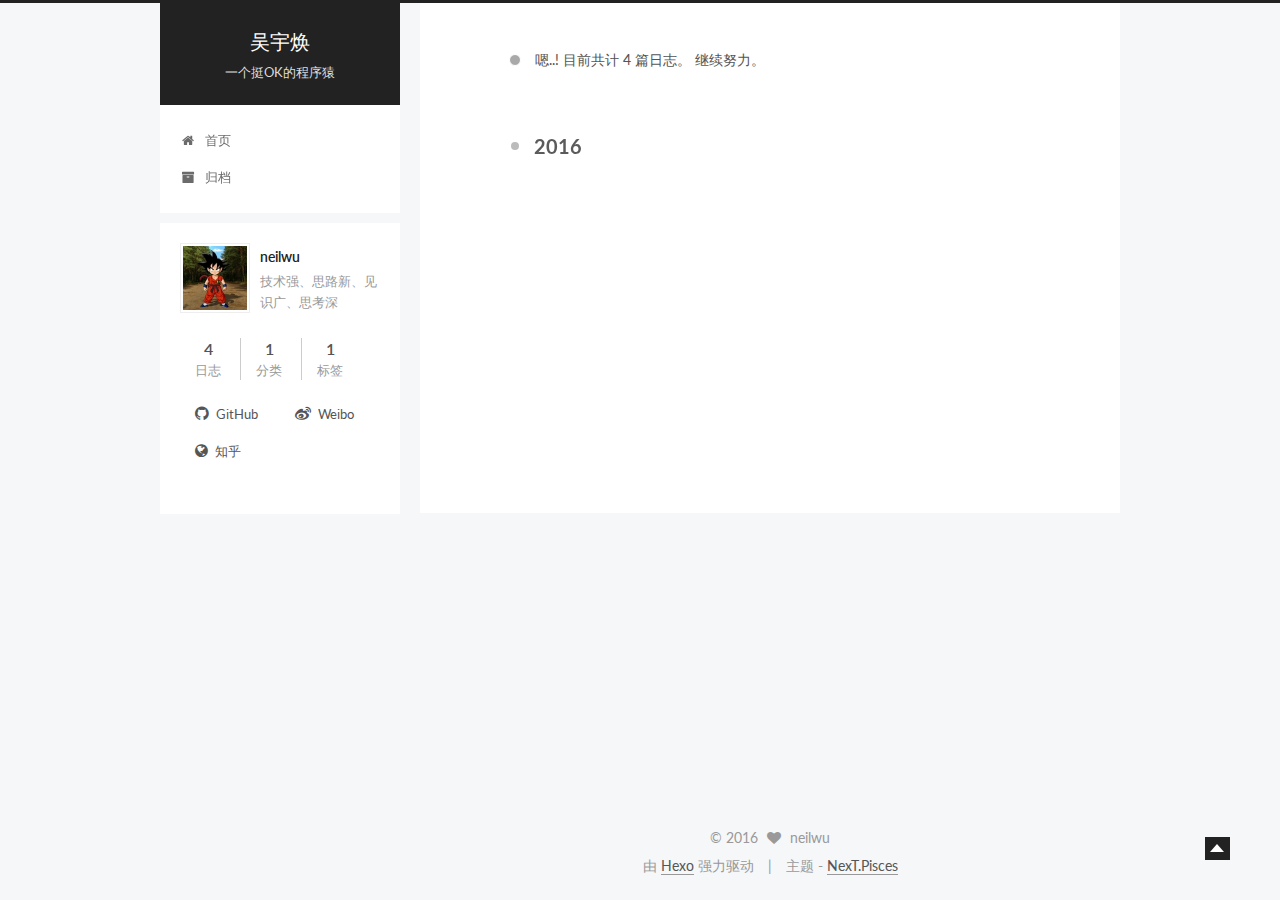
==== commit 91eed145: "Site updated: 2016-02-02 16:41:36" ====
--- a/archives/index.html
+++ b/archives/index.html
@@ -224,7 +224,7 @@
 
       <div class="post-meta">
         <time class="post-time" itemprop="dateCreated"
-              datetime="2016-02-02T16:30:08+08:00"
+              datetime="2016-02-02T16:41:22+08:00"
               content="2016-02-02" >
           02-02
         </time>
--- a/css/main.css
+++ b/css/main.css
@@ -1544,7 +1544,7 @@
   width: 4px;
   height: 4px;
   border-radius: 50%;
-  background: #7436f4;
+  background: #17ffff;
 }
 .sidebar-nav {
   margin: 0 0 20px;
